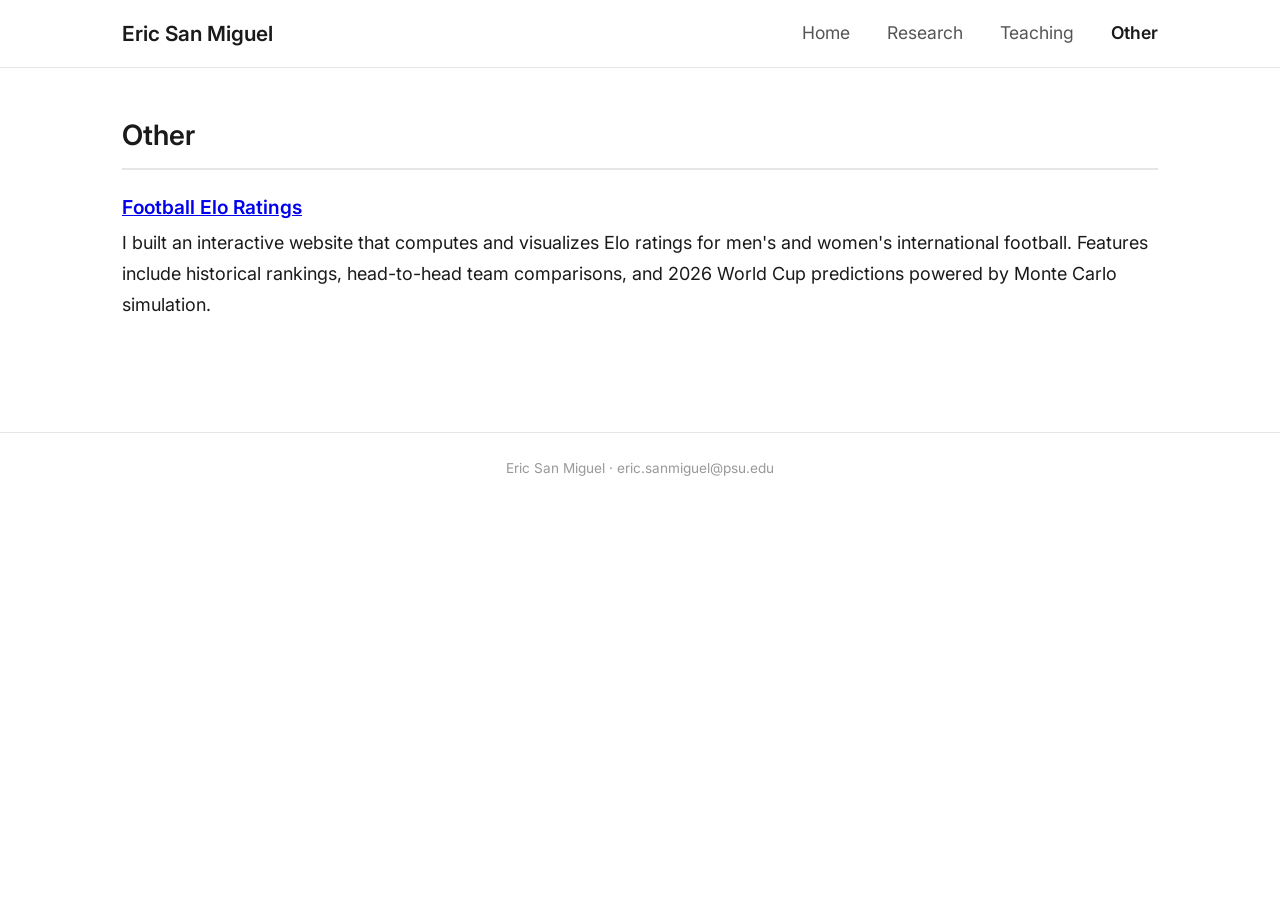
==== other.html @ be7cfbce "Add Teaching section with graduate IO problem sets New teaching.html linking recompiled assignment a" ====
<!DOCTYPE html>
<html lang="en">
<head>
    <meta charset="UTF-8">
    <meta name="viewport" content="width=device-width, initial-scale=1.0">
    <title>Other — Eric San Miguel</title>
    <meta name="description" content="Other projects by Eric San Miguel, including the Football Elo Ratings interactive site with 2026 World Cup Monte Carlo predictions.">
    <meta name="author" content="Eric San Miguel">
    <link rel="canonical" href="https://ericsanmiguel.github.io/other.html">
    <meta property="og:type" content="website">
    <meta property="og:url" content="https://ericsanmiguel.github.io/other.html">
    <meta property="og:title" content="Other — Eric San Miguel">
    <meta property="og:description" content="Other projects, including the Football Elo Ratings interactive site with 2026 World Cup Monte Carlo predictions.">
    <meta property="og:image" content="https://ericsanmiguel.github.io/images/profile.jpg">
    <meta name="twitter:card" content="summary">
    <meta name="twitter:title" content="Other — Eric San Miguel">
    <meta name="twitter:description" content="Other projects, including the Football Elo Ratings interactive site with 2026 World Cup Monte Carlo predictions.">
    <meta name="twitter:image" content="https://ericsanmiguel.github.io/images/profile.jpg">
    <link rel="icon" type="image/png" href="images/psu-logo.png">
    <link rel="stylesheet" href="assets/css/style.css">
    <link rel="preconnect" href="https://fonts.googleapis.com">
    <link href="https://fonts.googleapis.com/css2?family=Inter:wght@300;400;500;600;700&display=swap" rel="stylesheet">
</head>
<body>

    <!-- Navigation -->
    <nav class="navbar">
        <div class="nav-container">
            <a href="index.html" class="nav-name">Eric San Miguel</a>
            <div class="nav-links">
                <a href="index.html">Home</a>
                <a href="research.html">Research</a>
                <a href="teaching.html">Teaching</a>
                <a href="other.html" class="active">Other</a>
            </div>
        </div>
    </nav>

    <!-- Other Section -->
    <section id="other" class="section page-section">
        <div class="section-container">
            <h2>Other</h2>

            <div class="paper">
                <div class="paper-header">
                    <h3><a href="https://ericsanmiguel.github.io/football_elo/" target="_blank">Football Elo Ratings</a></h3>
                </div>
                <p class="bio" style="margin-top: 8px;">I built an interactive website that computes and visualizes Elo ratings for men's and women's international football. Features include historical rankings, head-to-head team comparisons, and 2026 World Cup predictions powered by Monte Carlo simulation.</p>
            </div>

        </div>
    </section>

    <!-- Footer -->
    <footer class="footer">
        <div class="section-container">
            <p>Eric San Miguel &middot; eric.sanmiguel@psu.edu</p>
        </div>
    </footer>

</body>
</html>
---- assets/css/style.css ----
/* Reset & Base */
*, *::before, *::after {
    margin: 0;
    padding: 0;
    box-sizing: border-box;
}

body {
    font-family: 'Inter', -apple-system, BlinkMacSystemFont, 'Segoe UI', sans-serif;
    color: #1a1a1a;
    background: #ffffff;
    line-height: 1.7;
    font-size: 18px;
}

/* Navigation */
.navbar {
    position: fixed;
    top: 0;
    width: 100%;
    background: #ffffff;
    border-bottom: 1px solid #e5e5e5;
    z-index: 100;
    padding: 1rem 0;
}

.nav-container {
    max-width: 1100px;
    margin: 0 auto;
    padding: 0 2rem;
    display: flex;
    justify-content: space-between;
    align-items: center;
}

.nav-name {
    font-weight: 600;
    font-size: 1.3rem;
    color: #1a1a1a;
    text-decoration: none;
}

.nav-links a {
    color: #555;
    text-decoration: none;
    margin-left: 2rem;
    font-size: 1.1rem;
    font-weight: 400;
    transition: color 0.2s;
}

.nav-links a:hover {
    color: #1a1a1a;
}

.nav-links a.active {
    color: #1a1a1a;
    font-weight: 600;
}

/* Standalone page sections (research.html, other.html) need top padding to clear the fixed navbar */
section.page-section {
    padding-top: 7rem;
}

/* Hero Section */
.hero {
    padding-top: 5rem;
    padding-bottom: 2rem;
}

.hero-container {
    max-width: 1100px;
    margin: 0 auto;
    padding: 2rem;
    display: flex;
    gap: 2.5rem;
    align-items: flex-start;
}

.hero-photo {
    flex-shrink: 0;
}

.hero-photo img {
    width: 220px;
    height: 220px;
    border-radius: 50%;
    object-fit: cover;
    object-position: center 15%;
}

.hero-content {
    flex: 1;
}

.hero-content h1 {
    font-size: 2rem;
    font-weight: 700;
    margin-bottom: 0.1rem;
    color: #1a1a1a;
}

.subtitle {
    font-size: 1.1rem;
    color: #555;
    margin-bottom: 0;
    font-weight: 400;
}

.affiliation {
    font-size: 1rem;
    color: #777;
    margin-bottom: 0.6rem;
}

.contact-links {
    display: flex;
    gap: 1.5rem;
    margin-bottom: 1.2rem;
    flex-wrap: wrap;
}

.contact-link {
    display: inline-flex;
    align-items: center;
    gap: 0.4rem;
    color: #2563eb;
    text-decoration: none;
    font-size: 0.9rem;
    transition: color 0.2s;
}

.contact-link:hover {
    color: #1d4ed8;
}

.bio p {
    color: #333;
    margin-bottom: 0.8rem;
    font-size: 1rem;
    line-height: 1.7;
}

/* Sections */
.section {
    padding: 2rem 0;
}

.section-container {
    max-width: 1100px;
    margin: 0 auto;
    padding: 0 2rem;
}

.section h2 {
    font-size: 1.75rem;
    font-weight: 600;
    color: #1a1a1a;
    margin-bottom: 1.5rem;
    padding-bottom: 0.5rem;
    border-bottom: 2px solid #e5e5e5;
}

/* Papers */
.paper {
    margin-bottom: 1.5rem;
    padding-bottom: 1.5rem;
    border-bottom: 1px solid #f0f0f0;
}

.paper:last-child {
    border-bottom: none;
}

.paper-header h3 {
    font-size: 1.2rem;
    font-weight: 600;
    color: #1a1a1a;
    margin-bottom: 0.3rem;
    line-height: 1.4;
}

.paper-tag {
    display: inline-block;
    background: #2563eb;
    color: white;
    font-size: 0.8rem;
    font-weight: 500;
    padding: 0.15rem 0.55rem;
    border-radius: 3px;
    vertical-align: middle;
    position: relative;
    top: -2px;
    margin-left: 0.4rem;
}

.dept-link {
    color: #777;
    text-decoration: none;
    transition: color 0.2s;
}

.dept-link:hover {
    color: #2563eb;
}

.paper-coauthor {
    display: block;
    color: #666;
    font-size: 1rem;
    font-style: italic;
    margin-bottom: 0.3rem;
}

.coauthor-link {
    color: #2563eb;
    text-decoration: none;
}

.coauthor-link:hover {
    text-decoration: underline;
}

.abstract-toggle {
    background: none;
    border: 1px solid #d0d0d0;
    color: #555;
    padding: 0.35rem 0.9rem;
    font-size: 0.95rem;
    font-family: inherit;
    border-radius: 4px;
    cursor: pointer;
    transition: all 0.2s;
    margin-top: 0.3rem;
}

.abstract-toggle:hover {
    border-color: #2563eb;
    color: #2563eb;
}

.abstract {
    margin-top: 0.8rem;
    padding: 1rem 1.2rem;
    background: #f8f9fa;
    border-left: 3px solid #2563eb;
    border-radius: 0 4px 4px 0;
}

.abstract p {
    font-size: 1rem;
    color: #444;
    line-height: 1.7;
}

/* CV Section */
.cv-links {
    display: flex;
    gap: 1rem;
    flex-wrap: wrap;
}

.hero-cv-links {
    display: flex;
    justify-content: center;
    gap: 1rem;
    flex-wrap: wrap;
    padding: 0 2rem 2rem;
    scroll-margin-top: 5rem;
}

.cv-button {
    display: inline-flex;
    align-items: center;
    gap: 0.5rem;
    padding: 0.7rem 1.5rem;
    background: #1a1a1a;
    color: white;
    text-decoration: none;
    border-radius: 6px;
    font-size: 0.95rem;
    font-weight: 500;
    transition: background 0.2s;
}

.cv-button:hover {
    background: #333;
}

/* Footer */
.footer {
    margin-top: 2rem;
    padding: 1.5rem 0;
    border-top: 1px solid #e5e5e5;
    text-align: center;
}

.footer p {
    color: #999;
    font-size: 0.85rem;
}

/* Responsive */
@media (max-width: 700px) {
    .hero-container {
        flex-direction: column;
        align-items: center;
        text-align: center;
    }

    .hero-photo img {
        width: 175px;
        height: 175px;
    }

    .contact-links {
        justify-content: center;
    }

    .bio {
        text-align: left;
    }

    .nav-container {
        flex-direction: column;
        gap: 0.5rem;
    }

    .nav-links a {
        margin-left: 1rem;
    }

    .cv-links {
        flex-direction: column;
    }
}

/* Teaching */
.teaching-lead {
    color: #333;
    font-size: 1rem;
    line-height: 1.7;
    margin-bottom: 2rem;
    max-width: 820px;
}

.lang-tags {
    display: inline-flex;
    gap: 0.4rem;
    margin-left: 0.6rem;
    vertical-align: middle;
}

.lang-tag {
    display: inline-block;
    font-size: 0.72rem;
    font-weight: 600;
    letter-spacing: 0.02em;
    padding: 0.12rem 0.5rem;
    border-radius: 3px;
    background: #eef2ff;
    color: #2563eb;
    border: 1px solid #dbe3ff;
    position: relative;
    top: -2px;
}

.material-desc {
    color: #444;
    font-size: 1rem;
    line-height: 1.7;
    margin: 0.5rem 0 0.9rem;
    max-width: 820px;
}

.material-links {
    display: flex;
    gap: 1.5rem;
    flex-wrap: wrap;
}

.material-link {
    display: inline-flex;
    align-items: center;
    gap: 0.45rem;
    color: #2563eb;
    text-decoration: none;
    font-size: 0.95rem;
    font-weight: 500;
    transition: color 0.2s;
}

.material-link:hover {
    color: #1d4ed8;
    text-decoration: underline;
}

.material-link svg {
    flex-shrink: 0;
}
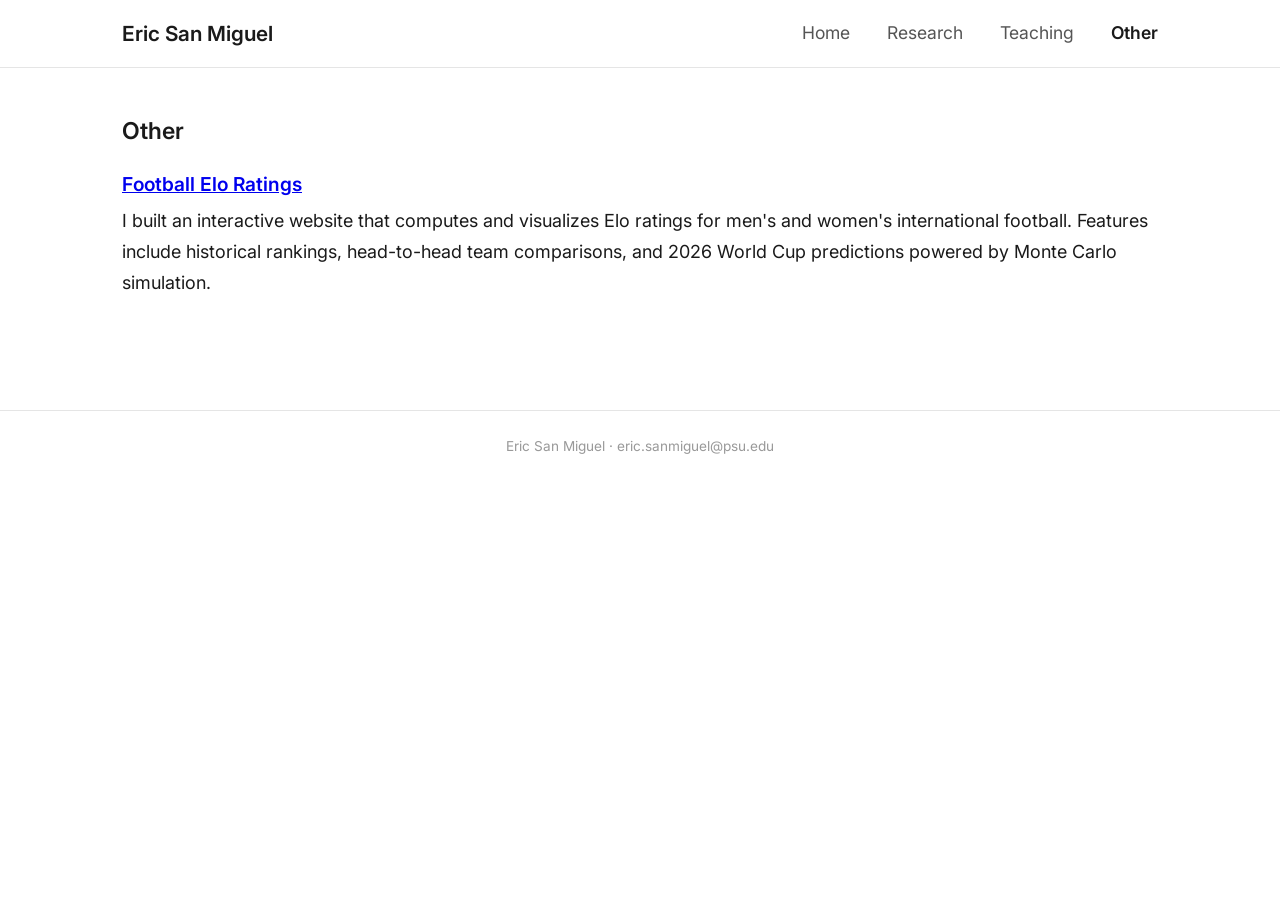
==== commit 66a43990: "Update site Co-Authored-By: Claude Opus 5.5 <noreply@anthropic.com>" ====
--- a/other.html
+++ b/other.html
@@ -6,17 +6,17 @@
     <title>Other — Eric San Miguel</title>
     <meta name="description" content="Other projects by Eric San Miguel, including the Football Elo Ratings interactive site with 2026 World Cup Monte Carlo predictions.">
     <meta name="author" content="Eric San Miguel">
-    <link rel="canonical" href="https://ericsanmiguel.github.io/other.html">
+    <link rel="canonical" href="https://ericsanmiguel.github.io/other">
     <meta property="og:type" content="website">
-    <meta property="og:url" content="https://ericsanmiguel.github.io/other.html">
+    <meta property="og:url" content="https://ericsanmiguel.github.io/other">
     <meta property="og:title" content="Other — Eric San Miguel">
     <meta property="og:description" content="Other projects, including the Football Elo Ratings interactive site with 2026 World Cup Monte Carlo predictions.">
-    <meta property="og:image" content="https://ericsanmiguel.github.io/images/profile.jpg">
+    <meta property="og:image" content="https://ericsanmiguel.github.io/images/eric-san-miguel-psu.jpg">
     <meta name="twitter:card" content="summary">
     <meta name="twitter:title" content="Other — Eric San Miguel">
     <meta name="twitter:description" content="Other projects, including the Football Elo Ratings interactive site with 2026 World Cup Monte Carlo predictions.">
-    <meta name="twitter:image" content="https://ericsanmiguel.github.io/images/profile.jpg">
-    <link rel="icon" type="image/png" href="images/psu-logo.png">
+    <meta name="twitter:image" content="https://ericsanmiguel.github.io/images/eric-san-miguel-psu.jpg">
+    <link rel="icon" type="image/png" href="images/psu-shield.png">
     <link rel="stylesheet" href="assets/css/style.css">
     <link rel="preconnect" href="https://fonts.googleapis.com">
     <link href="https://fonts.googleapis.com/css2?family=Inter:wght@300;400;500;600;700&display=swap" rel="stylesheet">
@@ -26,12 +26,12 @@
     <!-- Navigation -->
     <nav class="navbar">
         <div class="nav-container">
-            <a href="index.html" class="nav-name">Eric San Miguel</a>
+            <a href="/" class="nav-name">Eric San Miguel</a>
             <div class="nav-links">
-                <a href="index.html">Home</a>
-                <a href="research.html">Research</a>
-                <a href="teaching.html">Teaching</a>
-                <a href="other.html" class="active">Other</a>
+                <a href="/">Home</a>
+                <a href="/research">Research</a>
+                <a href="/teaching">Teaching</a>
+                <a href="/other" class="active">Other</a>
             </div>
         </div>
     </nav>
--- a/assets/css/style.css
+++ b/assets/css/style.css
@@ -10,7 +10,20 @@
     color: #1a1a1a;
     background: #ffffff;
     line-height: 1.7;
-    font-size: 18px;
+    font-size: 1.125rem;
+}
+
+/* Scale the whole layout up on wide screens (sizes below are in rem) */
+@media (min-width: 1700px) {
+    html {
+        font-size: 18px;
+    }
+}
+
+@media (min-width: 2200px) {
+    html {
+        font-size: 20px;
+    }
 }
 
 /* Navigation */
@@ -25,7 +38,7 @@
 }
 
 .nav-container {
-    max-width: 1100px;
+    max-width: 68.75rem;
     margin: 0 auto;
     padding: 0 2rem;
     display: flex;
@@ -70,7 +83,7 @@
 }
 
 .hero-container {
-    max-width: 1100px;
+    max-width: 68.75rem;
     margin: 0 auto;
     padding: 2rem;
     display: flex;
@@ -78,47 +91,66 @@
     align-items: flex-start;
 }
 
-.hero-photo {
+.hero-sidebar {
     flex-shrink: 0;
-}
-
-.hero-photo img {
-    width: 220px;
-    height: 220px;
-    border-radius: 50%;
-    object-fit: cover;
-    object-position: center 15%;
+    width: 17.5rem;
+}
+
+.hero-sidebar img {
+    display: block;
+    width: 100%;
+    height: auto;
+    border-radius: 12px;
+    margin-bottom: 1.2rem;
 }
 
 .hero-content {
     flex: 1;
 }
 
-.hero-content h1 {
-    font-size: 2rem;
-    font-weight: 700;
+.hero-sidebar h1 {
+    font-size: 1.3rem;
+    font-weight: 600;
     margin-bottom: 0.1rem;
     color: #1a1a1a;
 }
 
 .subtitle {
-    font-size: 1.1rem;
-    color: #555;
+    font-size: 0.95rem;
+    color: #444;
     margin-bottom: 0;
     font-weight: 400;
 }
 
 .affiliation {
-    font-size: 1rem;
-    color: #777;
-    margin-bottom: 0.6rem;
+    font-size: 0.95rem;
+    color: #444;
+    margin-bottom: 0;
+}
+
+.affiliation .dept-link {
+    color: #444;
+}
+
+.affiliation .dept-link:hover {
+    color: #2563eb;
+}
+
+.fields {
+    font-size: 0.95rem;
+    color: #444;
+    line-height: 1.6;
+    margin: 0.7rem 0 1rem;
+    padding: 0.7rem 0;
+    border-top: 1px solid #e5e5e5;
+    border-bottom: 1px solid #e5e5e5;
 }
 
 .contact-links {
     display: flex;
-    gap: 1.5rem;
-    margin-bottom: 1.2rem;
-    flex-wrap: wrap;
+    flex-direction: column;
+    align-items: flex-start;
+    gap: 0.5rem;
 }
 
 .contact-link {
@@ -127,8 +159,13 @@
     gap: 0.4rem;
     color: #2563eb;
     text-decoration: none;
-    font-size: 0.9rem;
+    font-size: 0.95rem;
     transition: color 0.2s;
+}
+
+.contact-link svg {
+    width: 1.1em;
+    height: 1.1em;
 }
 
 .contact-link:hover {
@@ -148,18 +185,21 @@
 }
 
 .section-container {
-    max-width: 1100px;
+    max-width: 68.75rem;
     margin: 0 auto;
     padding: 0 2rem;
 }
 
 .section h2 {
-    font-size: 1.75rem;
-    font-weight: 600;
-    color: #1a1a1a;
-    margin-bottom: 1.5rem;
-    padding-bottom: 0.5rem;
-    border-bottom: 2px solid #e5e5e5;
+    font-size: 1.45rem;
+    font-weight: 600;
+    color: #1a1a1a;
+    margin-bottom: 1.25rem;
+}
+
+/* Extra space above a heading that follows a paper (e.g. Working Papers) */
+.paper + h2 {
+    margin-top: 2.5rem;
 }
 
 /* Papers */
@@ -214,7 +254,7 @@
 }
 
 .coauthor-link {
-    color: #2563eb;
+    color: #001E44;
     text-decoration: none;
 }
 
@@ -223,12 +263,14 @@
 }
 
 .abstract-toggle {
-    background: none;
-    border: 1px solid #d0d0d0;
-    color: #555;
+    display: inline-block;
+    background: #001E44;
+    border: 1px solid #001E44;
+    color: #ffffff;
     padding: 0.35rem 0.9rem;
     font-size: 0.95rem;
     font-family: inherit;
+    line-height: 1.5;
     border-radius: 4px;
     cursor: pointer;
     transition: all 0.2s;
@@ -236,7 +278,23 @@
 }
 
 .abstract-toggle:hover {
-    border-color: #2563eb;
+    background: #1e3a6e;
+    border-color: #1e3a6e;
+}
+
+/* PDF link styled like the abstract button */
+.paper-pdf-link {
+    display: inline-block;
+    text-decoration: none;
+    margin-right: 0.4rem;
+}
+
+.paper-title-link {
+    color: inherit;
+    text-decoration: none;
+}
+
+.paper-title-link:hover {
     color: #2563eb;
 }
 
@@ -244,7 +302,7 @@
     margin-top: 0.8rem;
     padding: 1rem 1.2rem;
     background: #f8f9fa;
-    border-left: 3px solid #2563eb;
+    border-left: 3px solid #001E44;
     border-radius: 0 4px 4px 0;
 }
 
@@ -266,7 +324,7 @@
     justify-content: center;
     gap: 1rem;
     flex-wrap: wrap;
-    padding: 0 2rem 2rem;
+    padding-top: 2rem;
     scroll-margin-top: 5rem;
 }
 
@@ -284,6 +342,11 @@
     transition: background 0.2s;
 }
 
+.cv-button svg {
+    width: 1.2em;
+    height: 1.2em;
+}
+
 .cv-button:hover {
     background: #333;
 }
@@ -303,19 +366,43 @@
 
 /* Responsive */
 @media (max-width: 700px) {
+    /* Sticky keeps the navbar in the flow, so content clears it at any height */
+    .navbar {
+        position: sticky;
+    }
+
+    .hero {
+        padding-top: 0;
+    }
+
+    section.page-section {
+        padding-top: 2rem;
+    }
+
     .hero-container {
         flex-direction: column;
         align-items: center;
         text-align: center;
     }
 
-    .hero-photo img {
-        width: 175px;
-        height: 175px;
+    .hero-sidebar {
+        width: auto;
+    }
+
+    .hero-sidebar img {
+        width: 200px;
+        height: 200px;
+        margin: 0 auto 1.2rem;
+        border-radius: 50%;
+        object-fit: cover;
+        object-position: center 75%;
     }
 
     .contact-links {
+        flex-direction: row;
+        flex-wrap: wrap;
         justify-content: center;
+        gap: 0.4rem 1.5rem;
     }
 
     .bio {
@@ -325,10 +412,19 @@
     .nav-container {
         flex-direction: column;
         gap: 0.5rem;
+        padding: 0 1rem;
+    }
+
+    .nav-links {
+        display: flex;
+        flex-wrap: wrap;
+        justify-content: center;
+        gap: 0.4rem 1.2rem;
     }
 
     .nav-links a {
-        margin-left: 1rem;
+        margin-left: 0;
+        font-size: 1rem;
     }
 
     .cv-links {
@@ -342,7 +438,7 @@
     font-size: 1rem;
     line-height: 1.7;
     margin-bottom: 2rem;
-    max-width: 820px;
+    max-width: 51.25rem;
 }
 
 .lang-tags {
@@ -371,7 +467,7 @@
     font-size: 1rem;
     line-height: 1.7;
     margin: 0.5rem 0 0.9rem;
-    max-width: 820px;
+    max-width: 51.25rem;
 }
 
 .material-links {
@@ -398,4 +494,6 @@
 
 .material-link svg {
     flex-shrink: 0;
-}
+    width: 1.05em;
+    height: 1.05em;
+}
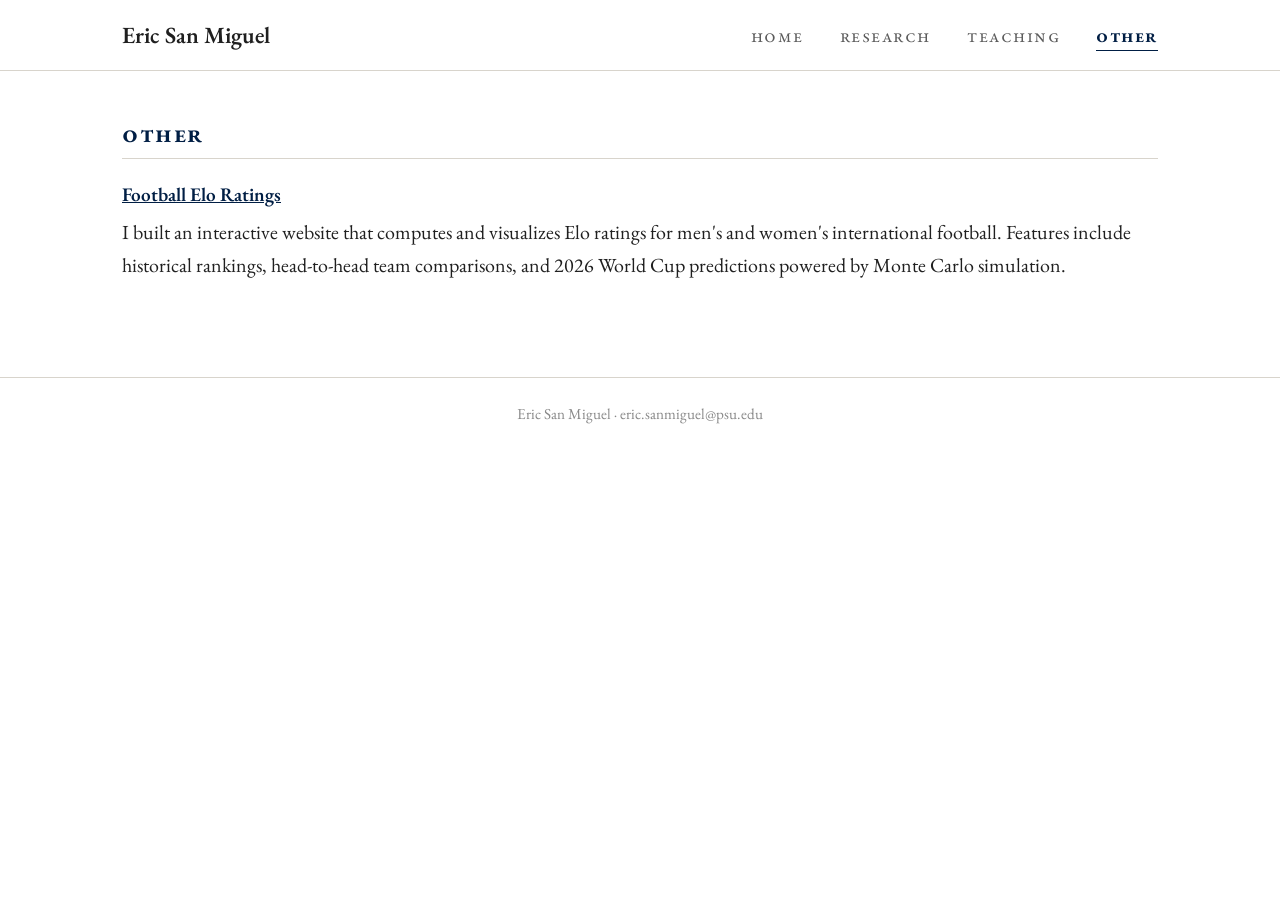
==== commit ceaa121c: "Update site Co-Authored-By: Claude Opus 5.5 <noreply@anthropic.com>" ====
--- a/other.html
+++ b/other.html
@@ -17,9 +17,9 @@
     <meta name="twitter:description" content="Other projects, including the Football Elo Ratings interactive site with 2026 World Cup Monte Carlo predictions.">
     <meta name="twitter:image" content="https://ericsanmiguel.github.io/images/eric-san-miguel-psu.jpg">
     <link rel="icon" type="image/png" href="images/psu-shield.png">
-    <link rel="stylesheet" href="assets/css/style.css">
+    <link rel="stylesheet" href="assets/css/style.css?v=20261104">
     <link rel="preconnect" href="https://fonts.googleapis.com">
-    <link href="https://fonts.googleapis.com/css2?family=Inter:wght@300;400;500;600;700&display=swap" rel="stylesheet">
+    <link href="https://fonts.googleapis.com/css2?family=EB+Garamond:ital,wght@0,400;0,500;0,600;1,400&display=swap" rel="stylesheet">
 </head>
 <body>
 
--- a/assets/css/style.css
+++ b/assets/css/style.css
@@ -5,12 +5,23 @@
     box-sizing: border-box;
 }
 
+:root {
+    --ink: #1f1f1f;
+    --muted: #5b5b5b;
+    --navy: #001E44;
+    --rule: #d8d4cc;
+}
+
 body {
-    font-family: 'Inter', -apple-system, BlinkMacSystemFont, 'Segoe UI', sans-serif;
-    color: #1a1a1a;
+    font-family: 'EB Garamond', Garamond, Georgia, 'Times New Roman', serif;
+    color: var(--ink);
     background: #ffffff;
-    line-height: 1.7;
-    font-size: 1.125rem;
+    line-height: 1.65;
+    font-size: 1.25rem;
+}
+
+a {
+    color: var(--navy);
 }
 
 /* Scale the whole layout up on wide screens (sizes below are in rem) */
@@ -32,7 +43,7 @@
     top: 0;
     width: 100%;
     background: #ffffff;
-    border-bottom: 1px solid #e5e5e5;
+    border-bottom: 1px solid var(--rule);
     z-index: 100;
     padding: 1rem 0;
 }
@@ -48,27 +59,31 @@
 
 .nav-name {
     font-weight: 600;
-    font-size: 1.3rem;
-    color: #1a1a1a;
+    font-size: 1.45rem;
+    color: var(--ink);
     text-decoration: none;
 }
 
 .nav-links a {
-    color: #555;
+    color: var(--muted);
     text-decoration: none;
     margin-left: 2rem;
-    font-size: 1.1rem;
+    font-size: 1.2rem;
     font-weight: 400;
+    font-variant-caps: all-small-caps;
+    letter-spacing: 0.08em;
     transition: color 0.2s;
 }
 
 .nav-links a:hover {
-    color: #1a1a1a;
+    color: var(--navy);
 }
 
 .nav-links a.active {
-    color: #1a1a1a;
-    font-weight: 600;
+    color: var(--navy);
+    font-weight: 600;
+    border-bottom: 1px solid var(--navy);
+    padding-bottom: 2px;
 }
 
 /* Standalone page sections (research.html, other.html) need top padding to clear the fixed navbar */
@@ -93,14 +108,14 @@
 
 .hero-sidebar {
     flex-shrink: 0;
-    width: 17.5rem;
+    width: 16.5rem;
 }
 
 .hero-sidebar img {
     display: block;
     width: 100%;
     height: auto;
-    border-radius: 12px;
+    border-radius: 2px;
     margin-bottom: 1.2rem;
 }
 
@@ -109,41 +124,34 @@
 }
 
 .hero-sidebar h1 {
-    font-size: 1.3rem;
+    font-size: 1.5rem;
     font-weight: 600;
     margin-bottom: 0.1rem;
-    color: #1a1a1a;
+    color: var(--ink);
 }
 
 .subtitle {
-    font-size: 0.95rem;
-    color: #444;
+    font-size: 1rem;
+    color: var(--muted);
     margin-bottom: 0;
     font-weight: 400;
 }
 
 .affiliation {
-    font-size: 0.95rem;
-    color: #444;
+    font-size: 1rem;
+    color: var(--muted);
+    font-style: italic;
     margin-bottom: 0;
 }
 
-.affiliation .dept-link {
-    color: #444;
-}
-
-.affiliation .dept-link:hover {
-    color: #2563eb;
-}
-
 .fields {
-    font-size: 0.95rem;
-    color: #444;
+    font-size: 1rem;
+    color: var(--muted);
     line-height: 1.6;
     margin: 0.7rem 0 1rem;
     padding: 0.7rem 0;
-    border-top: 1px solid #e5e5e5;
-    border-bottom: 1px solid #e5e5e5;
+    border-top: 1px solid var(--rule);
+    border-bottom: 1px solid var(--rule);
 }
 
 .contact-links {
@@ -157,26 +165,41 @@
     display: inline-flex;
     align-items: center;
     gap: 0.4rem;
-    color: #2563eb;
-    text-decoration: none;
-    font-size: 0.95rem;
-    transition: color 0.2s;
+    font-size: 1rem;
 }
 
 .contact-link svg {
     width: 1.1em;
     height: 1.1em;
-}
-
-.contact-link:hover {
-    color: #1d4ed8;
+    color: var(--muted);
 }
 
 .bio p {
-    color: #333;
+    color: var(--ink);
     margin-bottom: 0.8rem;
-    font-size: 1rem;
+    font-size: 1.2rem;
     line-height: 1.7;
+}
+
+/* Text links: one color, quiet underline */
+.dept-link,
+.coauthor-link,
+.contact-link,
+.material-link {
+    color: var(--navy);
+    text-decoration: underline;
+    text-decoration-color: rgba(0, 30, 68, 0.28);
+    text-decoration-thickness: 1px;
+    text-underline-offset: 3px;
+    transition: text-decoration-color 0.2s;
+}
+
+.dept-link:hover,
+.coauthor-link:hover,
+.contact-link:hover,
+.material-link:hover {
+    color: var(--navy);
+    text-decoration-color: var(--navy);
 }
 
 /* Sections */
@@ -191,10 +214,14 @@
 }
 
 .section h2 {
-    font-size: 1.45rem;
-    font-weight: 600;
-    color: #1a1a1a;
-    margin-bottom: 1.25rem;
+    font-size: 1.6rem;
+    font-weight: 600;
+    font-variant-caps: all-small-caps;
+    letter-spacing: 0.06em;
+    color: var(--navy);
+    border-bottom: 1px solid var(--rule);
+    padding-bottom: 0.25rem;
+    margin-bottom: 1.4rem;
 }
 
 /* Extra space above a heading that follows a paper (e.g. Working Papers) */
@@ -205,88 +232,53 @@
 /* Papers */
 .paper {
     margin-bottom: 1.5rem;
-    padding-bottom: 1.5rem;
-    border-bottom: 1px solid #f0f0f0;
-}
-
-.paper:last-child {
-    border-bottom: none;
+    padding-bottom: 0.4rem;
 }
 
 .paper-header h3 {
     font-size: 1.2rem;
     font-weight: 600;
-    color: #1a1a1a;
+    color: var(--ink);
     margin-bottom: 0.3rem;
     line-height: 1.4;
 }
 
-.paper-tag {
-    display: inline-block;
-    background: #2563eb;
-    color: white;
-    font-size: 0.8rem;
-    font-weight: 500;
-    padding: 0.15rem 0.55rem;
-    border-radius: 3px;
-    vertical-align: middle;
-    position: relative;
-    top: -2px;
-    margin-left: 0.4rem;
-}
-
-.dept-link {
-    color: #777;
-    text-decoration: none;
-    transition: color 0.2s;
-}
-
-.dept-link:hover {
-    color: #2563eb;
-}
-
 .paper-coauthor {
     display: block;
-    color: #666;
-    font-size: 1rem;
+    color: var(--muted);
+    font-size: 1.05rem;
     font-style: italic;
     margin-bottom: 0.3rem;
 }
 
-.coauthor-link {
-    color: #001E44;
-    text-decoration: none;
-}
-
-.coauthor-link:hover {
-    text-decoration: underline;
-}
-
+/* Paper / Abstract buttons: outlined small caps, like the CV / JMP buttons */
 .abstract-toggle {
     display: inline-block;
-    background: #001E44;
-    border: 1px solid #001E44;
-    color: #ffffff;
-    padding: 0.35rem 0.9rem;
-    font-size: 0.95rem;
+    background: transparent;
+    border: 1px solid var(--navy);
+    color: var(--navy);
+    padding: 0.2rem 0.9rem;
+    margin-top: 0.3rem;
+    margin-right: 0.5rem;
     font-family: inherit;
+    font-size: 1.15rem;
+    font-weight: 600;
+    font-variant-caps: all-small-caps;
+    letter-spacing: 0.08em;
     line-height: 1.5;
-    border-radius: 4px;
+    border-radius: 2px;
     cursor: pointer;
     transition: all 0.2s;
-    margin-top: 0.3rem;
 }
 
 .abstract-toggle:hover {
-    background: #1e3a6e;
-    border-color: #1e3a6e;
+    background: var(--navy);
+    color: #ffffff;
 }
 
 /* PDF link styled like the abstract button */
 .paper-pdf-link {
-    display: inline-block;
     text-decoration: none;
-    margin-right: 0.4rem;
 }
 
 .paper-title-link {
@@ -295,30 +287,24 @@
 }
 
 .paper-title-link:hover {
-    color: #2563eb;
+    color: var(--navy);
+    text-decoration: underline;
 }
 
 .abstract {
     margin-top: 0.8rem;
-    padding: 1rem 1.2rem;
-    background: #f8f9fa;
-    border-left: 3px solid #001E44;
-    border-radius: 0 4px 4px 0;
+    max-width: 48rem;
+    padding: 0.1rem 0 0.1rem 1.1rem;
+    border-left: 2px solid var(--rule);
 }
 
 .abstract p {
-    font-size: 1rem;
-    color: #444;
+    font-size: 1.15rem;
+    color: #333;
     line-height: 1.7;
 }
 
-/* CV Section */
-.cv-links {
-    display: flex;
-    gap: 1rem;
-    flex-wrap: wrap;
-}
-
+/* CV / JMP buttons on the home page */
 .hero-cv-links {
     display: flex;
     justify-content: center;
@@ -331,37 +317,35 @@
 .cv-button {
     display: inline-flex;
     align-items: center;
-    gap: 0.5rem;
-    padding: 0.7rem 1.5rem;
-    background: #1a1a1a;
-    color: white;
+    padding: 0.45rem 1.3rem;
+    background: transparent;
+    color: var(--navy);
+    border: 1px solid var(--navy);
+    border-radius: 2px;
     text-decoration: none;
-    border-radius: 6px;
-    font-size: 0.95rem;
-    font-weight: 500;
-    transition: background 0.2s;
-}
-
-.cv-button svg {
-    width: 1.2em;
-    height: 1.2em;
+    font-size: 1.25rem;
+    font-weight: 600;
+    font-variant-caps: all-small-caps;
+    letter-spacing: 0.08em;
+    transition: all 0.2s;
 }
 
 .cv-button:hover {
-    background: #333;
+    background: var(--navy);
+    color: #ffffff;
 }
 
 /* Footer */
 .footer {
     margin-top: 2rem;
     padding: 1.5rem 0;
-    border-top: 1px solid #e5e5e5;
+    border-top: 1px solid var(--rule);
     text-align: center;
 }
 
 .footer p {
-    color: #999;
-    font-size: 0.85rem;
+    color: #888;
+    font-size: 0.95rem;
 }
 
 /* Responsive */
@@ -424,50 +408,24 @@
 
     .nav-links a {
         margin-left: 0;
-        font-size: 1rem;
-    }
-
-    .cv-links {
-        flex-direction: column;
     }
 }
 
 /* Teaching */
 .teaching-lead {
-    color: #333;
-    font-size: 1rem;
+    color: var(--ink);
+    font-size: 1.1rem;
     line-height: 1.7;
     margin-bottom: 2rem;
-    max-width: 51.25rem;
-}
-
-.lang-tags {
-    display: inline-flex;
-    gap: 0.4rem;
-    margin-left: 0.6rem;
-    vertical-align: middle;
-}
-
-.lang-tag {
-    display: inline-block;
-    font-size: 0.72rem;
-    font-weight: 600;
-    letter-spacing: 0.02em;
-    padding: 0.12rem 0.5rem;
-    border-radius: 3px;
-    background: #eef2ff;
-    color: #2563eb;
-    border: 1px solid #dbe3ff;
-    position: relative;
-    top: -2px;
+    max-width: 48rem;
 }
 
 .material-desc {
-    color: #444;
-    font-size: 1rem;
+    color: var(--ink);
+    font-size: 1.1rem;
     line-height: 1.7;
     margin: 0.5rem 0 0.9rem;
-    max-width: 51.25rem;
+    max-width: 48rem;
 }
 
 .material-links {
@@ -480,20 +438,13 @@
     display: inline-flex;
     align-items: center;
     gap: 0.45rem;
-    color: #2563eb;
-    text-decoration: none;
-    font-size: 0.95rem;
-    font-weight: 500;
-    transition: color 0.2s;
-}
-
-.material-link:hover {
-    color: #1d4ed8;
-    text-decoration: underline;
+    font-size: 1.05rem;
+    font-weight: 400;
 }
 
 .material-link svg {
     flex-shrink: 0;
     width: 1.05em;
     height: 1.05em;
-}
+    color: var(--muted);
+}
